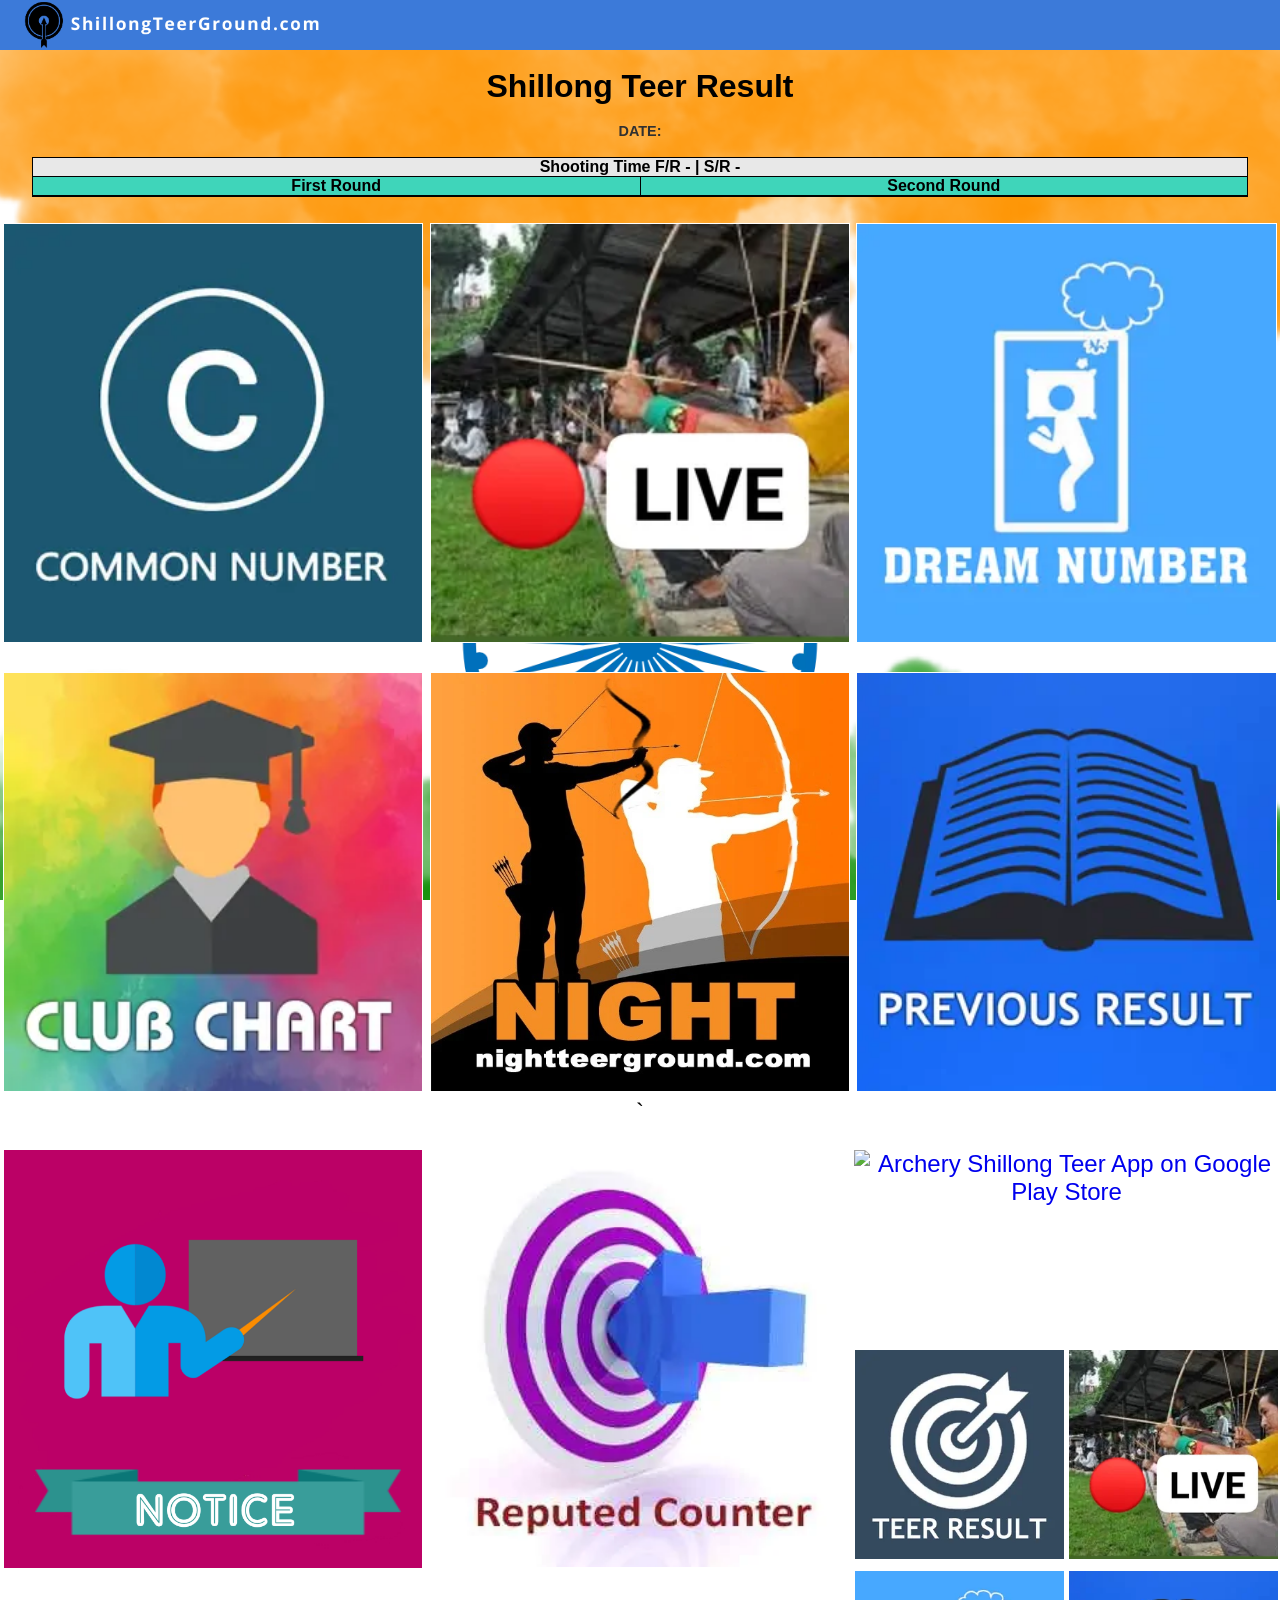
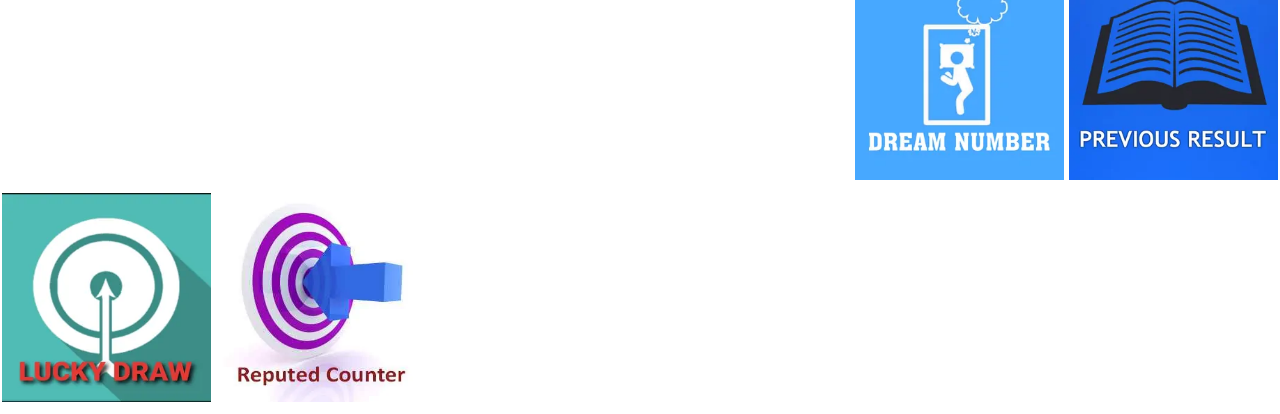
==== index.html @ 11944068 "shillongteerground.com" ====
<html xmlns="http://www.w3.org/1999/xhtml" lang="en">

<head>
	<meta http-equiv="Content-Type" content="text/html; charset=utf-8" />
	<meta name="description" content="HTTrack is an easy-to-use website mirror utility. It allows you to download a World Wide website from the Internet to a local directory,building recursively all structures, getting html, images, and other files from the server to your computer. Links are rebuiltrelatively so that you can freely browse to the local site (works with any browser). You can mirror several sites together so that you can jump from one toanother. You can, also, update an existing mirror site, or resume an interrupted download. The robot is fully configurable, with an integrated help" />
	<meta name="keywords" content="httrack, HTTRACK, HTTrack, winhttrack, WINHTTRACK, WinHTTrack, offline browser, web mirror utility, aspirateur web, surf offline, web capture, www mirror utility, browse offline, local  site builder, website mirroring, aspirateur www, internet grabber, capture de site web, internet tool, hors connexion, unix, dos, windows 95, windows 98, solaris, ibm580, AIX 4.0, HTS, HTGet, web aspirator, web aspirateur, libre, GPL, GNU, free software" />
	<title>Local index - HTTrack Website Copier</title>
  <!-- Mirror and index made by HTTrack Website Copier/3.49-6 [XR&CO'2014] -->
	<style type="text/css">
	<!--

body {
	margin: 0;  padding: 0;  margin-bottom: 15px;  margin-top: 8px;
	background: #77b;
}
body, td {
	font: 14px "Trebuchet MS", Verdana, Arial, Helvetica, sans-serif;
	}

#subTitle {
	background: #000;  color: #fff;  padding: 4px;  font-weight: bold; 
	}

#siteNavigation a, #siteNavigation .current {
	font-weight: bold;  color: #448;
	}
#siteNavigation a:link    { text-decoration: none; }
#siteNavigation a:visited { text-decoration: none; }

#siteNavigation .current { background-color: #ccd; }

#siteNavigation a:hover   { text-decoration: none;  background-color: #fff;  color: #000; }
#siteNavigation a:active  { text-decoration: none;  background-color: #ccc; }


a:link    { text-decoration: underline;  color: #00f; }
a:visited { text-decoration: underline;  color: #000; }
a:hover   { text-decoration: underline;  color: #c00; }
a:active  { text-decoration: underline; }

#pageContent {
	clear: both;
	border-bottom: 6px solid #000;
	padding: 10px;  padding-top: 20px;
	line-height: 1.65em;
	background-image: url(backblue.gif);
	background-repeat: no-repeat;
	background-position: top right;
	}

#pageContent, #siteNavigation {
	background-color: #ccd;
	}


.imgLeft  { float: left;   margin-right: 10px;  margin-bottom: 10px; }
.imgRight { float: right;  margin-left: 10px;   margin-bottom: 10px; }

hr { height: 1px;  color: #000;  background-color: #000;  margin-bottom: 15px; }

h1 { margin: 0;  font-weight: bold;  font-size: 2em; }
h2 { margin: 0;  font-weight: bold;  font-size: 1.6em; }
h3 { margin: 0;  font-weight: bold;  font-size: 1.3em; }
h4 { margin: 0;  font-weight: bold;  font-size: 1.18em; }

.blak { background-color: #000; }
.hide { display: none; }
.tableWidth { min-width: 400px; }

.tblRegular       { border-collapse: collapse; }
.tblRegular td    { padding: 6px;  background-image: url(fade.gif);  border: 2px solid #99c; }
.tblHeaderColor, .tblHeaderColor td { background: #99c; }
.tblNoBorder td   { border: 0; }


// -->
</style>

</head>

<table width="76%" border="0" align="center" cellspacing="0" cellpadding="3" class="tableWidth">
	<tr>
	<td id="subTitle">HTTrack Website Copier - Open Source offline browser</td>
	</tr>
</table>
<table width="76%" border="0" align="center" cellspacing="0" cellpadding="0" class="tableWidth">
<tr class="blak">
<td>
	<table width="100%" border="0" align="center" cellspacing="1" cellpadding="0">
	<tr>
	<td colspan="6"> 
		<table width="100%" border="0" align="center" cellspacing="0" cellpadding="10">
		<tr> 
		<td id="pageContent"> 
<!-- ==================== End prologue ==================== -->

	<meta name="generator" content="HTTrack Website Copier/3.x">
	<TITLE>Local index - HTTrack</TITLE>
</HEAD>
<BODY>
<H1 ALIGN=Center>Index of locally available sites:</H1>
	<TABLE BORDER="0" WIDTH="100%" CELLSPACING="1" CELLPADDING="0">
		<TR>
			<TD BACKGROUND="fade.gif">
				&middot;
					<A HREF="shillongteerground.com/index.html">
						shillongteerground.com/index.html
					</A>		
			</TD>
		</TR>
	</TABLE>
	<BR>
	<BR>
	<BR>
  	<H6 ALIGN="RIGHT">
	<I>Mirror and index made by HTTrack Website Copier [XR&amp;CO'2008]</I>
	</H6>
	<!-- Mirror and index made by HTTrack Website Copier/3.49-6 [XR&CO'2014] -->
	<!-- Thanks for using HTTrack Website Copier! -->
	<meta HTTP-EQUIV="Refresh" CONTENT="0; URL=shillongteerground.com/index.html">


<!-- ==================== Start epilogue ==================== -->
		</td>
		</tr>
		</table>
	</td>
	</tr>
	</table>
</td>
</tr>
</table>

<table width="76%" border="0" align="center" valign="bottom" cellspacing="0" cellpadding="0">
	<tr>
	<td id="footer"><small>&copy; 2008 Xavier Roche & other contributors - Web Design: Leto Kauler.</small></td>
	</tr>
</table>

</body>

</html>
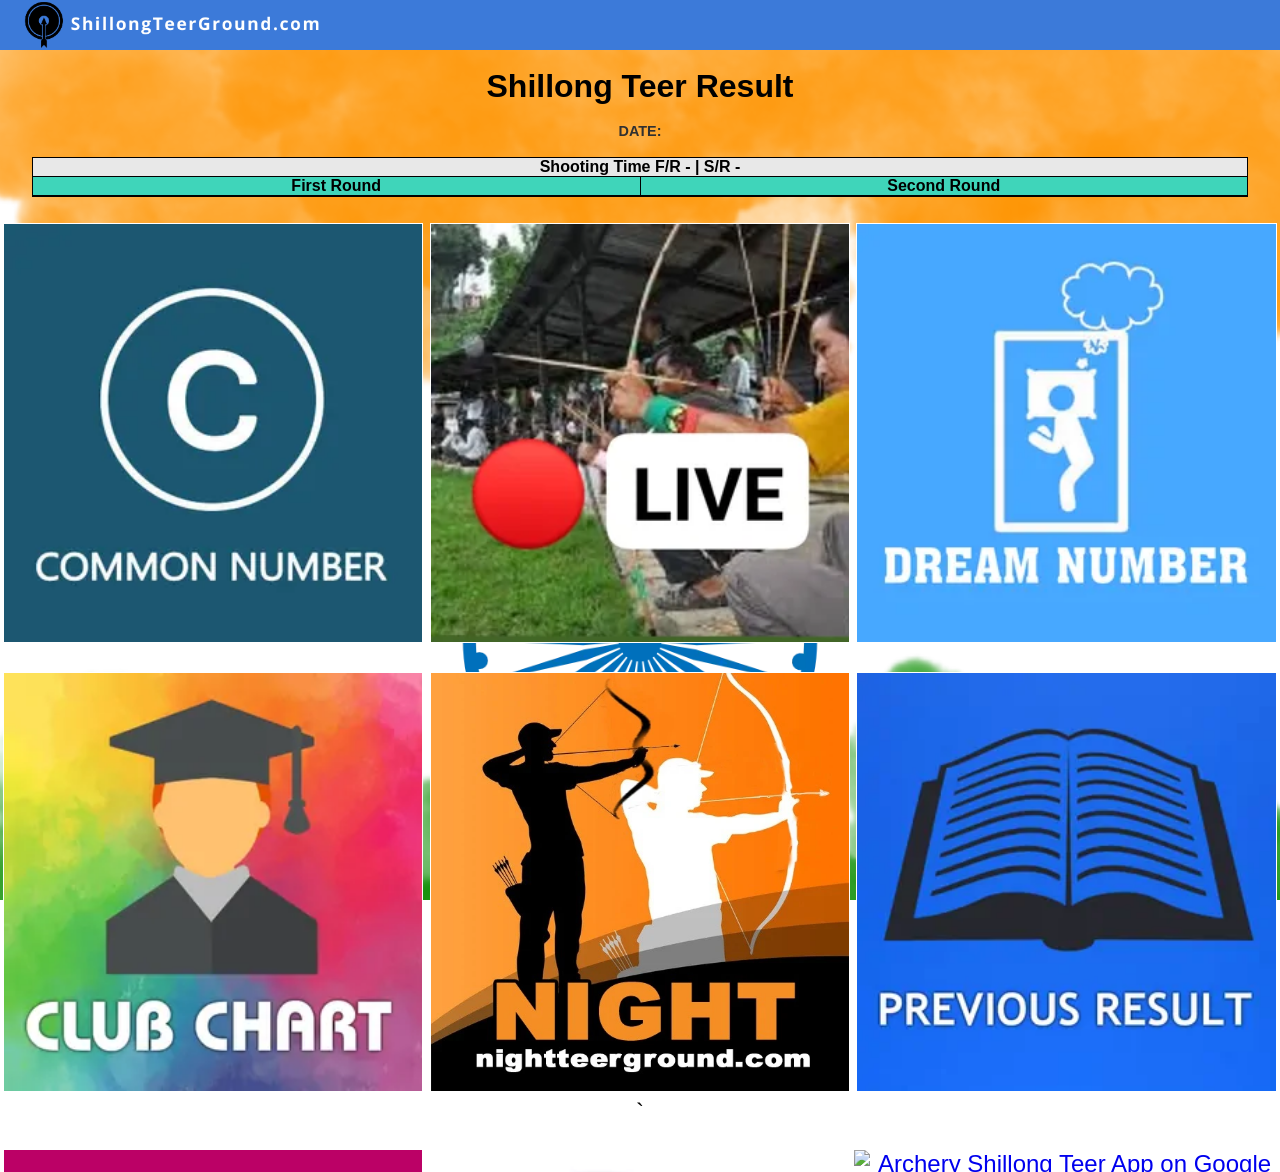
==== commit 4eafe53b: "Update index.html with new content and structure" ====
--- a/index.html
+++ b/index.html
@@ -97,8 +97,8 @@
 	<meta name="generator" content="HTTrack Website Copier/3.x">
 	<TITLE>Local index - HTTrack</TITLE>
 </HEAD>
-<BODY>
-<H1 ALIGN=Center>Index of locally available sites:</H1>
+<BODY>j
+<H1 ALIGN=Center>My Private Website Collection</H>
 	<TABLE BORDER="0" WIDTH="100%" CELLSPACING="1" CELLPADDING="0">
 		<TR>
 			<TD BACKGROUND="fade.gif">
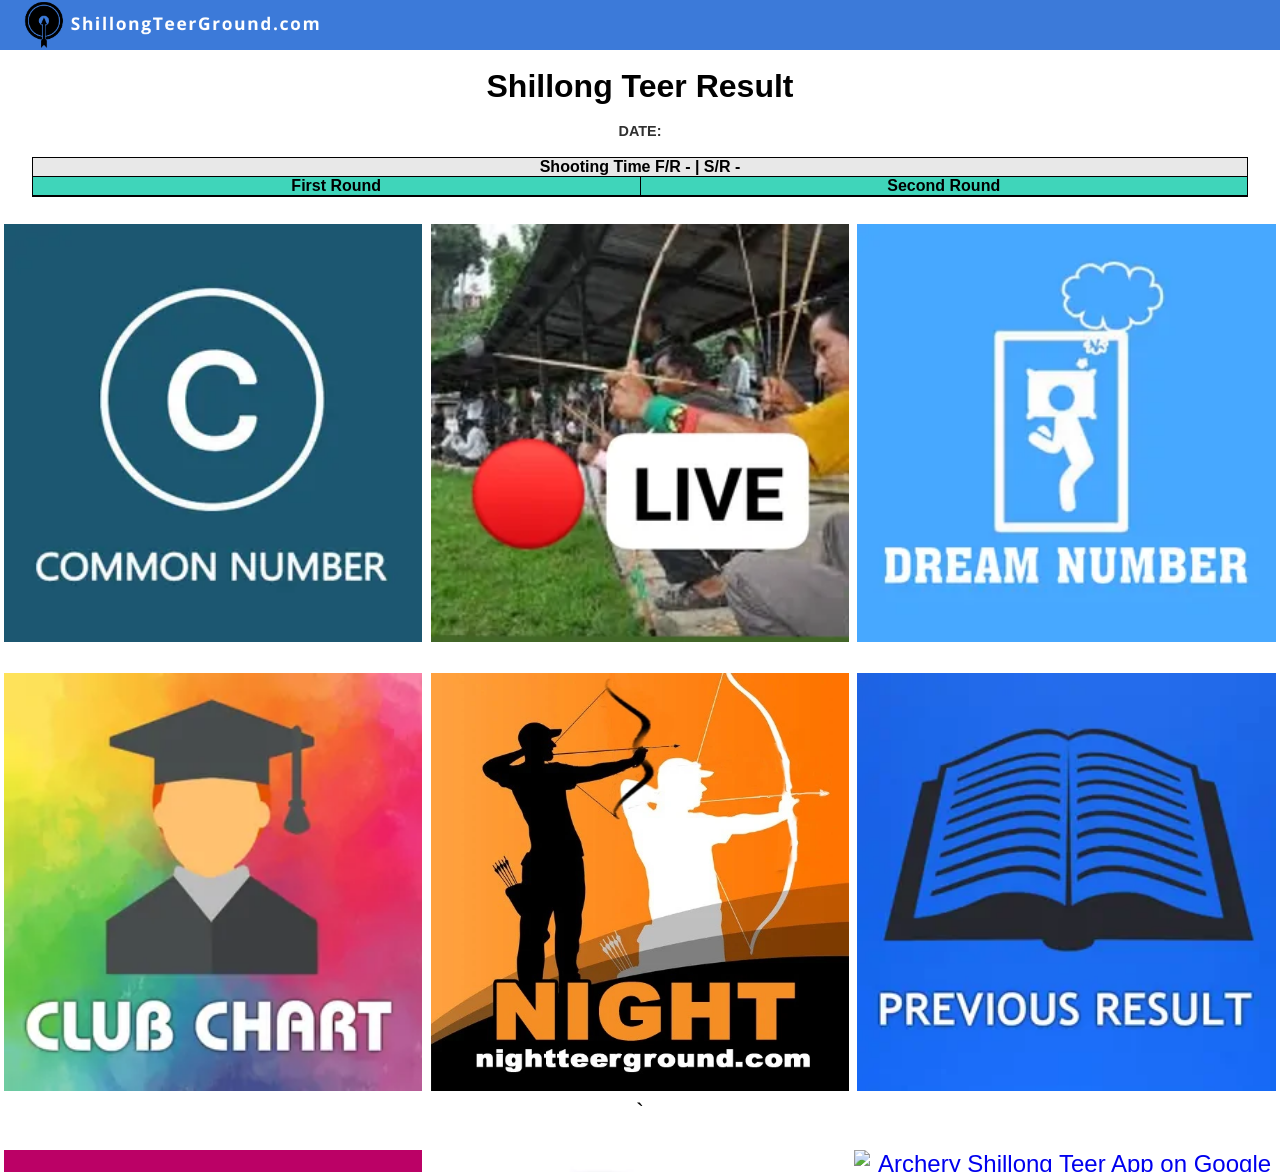
==== commit aae14ca1: "Modify HTML title and description metadata Updated the title and meta description for better clarity" ====
--- a/index.html
+++ b/index.html
@@ -95,10 +95,10 @@
 <!-- ==================== End prologue ==================== -->
 
 	<meta name="generator" content="HTTrack Website Copier/3.x">
-	<TITLE>Local index - HTTrack</TITLE>
+	<TITLE>My Personal Web Archives</TITLE>
 </HEAD>
 <BODY>j
-<H1 ALIGN=Center>My Private Website Collection</H>
+<H1 ALIGN=Center>My Private Website Collection:</H>
 	<TABLE BORDER="0" WIDTH="100%" CELLSPACING="1" CELLPADDING="0">
 		<TR>
 			<TD BACKGROUND="fade.gif">
